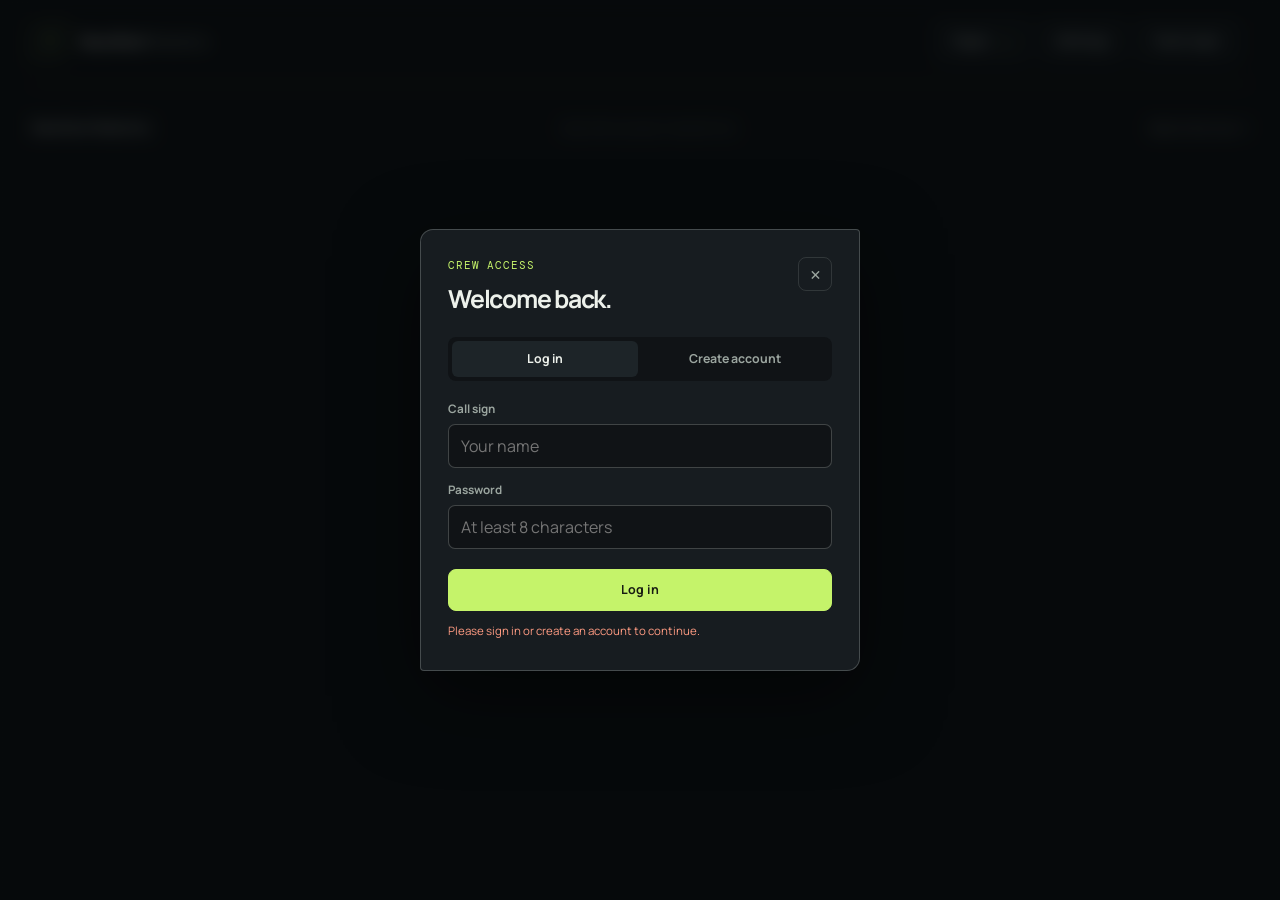
==== admin.html @ b0cc28ca "idk" ====
<!DOCTYPE html>
<html lang="en">
  <head>
    <meta charset="UTF-8" />
    <meta name="viewport" content="width=device-width, initial-scale=1.0" />
    <meta name="theme-color" content="#101316" />
    <meta name="description" content="RaceTech Robotics crew administration." />
    <title>Admin | RaceTech Robotics</title>
    <link rel="preconnect" href="https://fonts.googleapis.com" />
    <link rel="preconnect" href="https://fonts.gstatic.com" crossorigin />
    <link href="https://fonts.googleapis.com/css2?family=DM+Mono:wght@400;500&family=Manrope:wght@400;500;600;700;800&display=swap" rel="stylesheet" />
    <link rel="stylesheet" href="style.css" />
    <script defer src="script.js"></script>
  </head>
  <body data-page="admin">
    <div class="site-shell">
      <header class="navbar">
        <a class="logo" href="index.html" aria-label="RaceTech Robotics home"><span class="logo-mark" aria-hidden="true">R</span><span>RaceTech <span class="logo-light">Robotics</span></span></a>
        <nav class="nav-controls" aria-label="Main navigation">
          <div class="pages-dropdown"><button class="tech-btn nav-trigger" id="pages-toggle" type="button" aria-expanded="false" aria-controls="pages-menu">Pages <span class="chevron" aria-hidden="true">⌄</span></button><div class="dropdown-content" id="pages-menu" hidden><a href="index.html"><span>01</span> Home</a><a href="gallery.html"><span>02</span> Garage</a><a href="team.html"><span>03</span> The team</a><a href="admin.html" id="nav-admin-link" hidden aria-current="page"><span>04</span> Admin</a></div></div>
          <button class="tech-btn" type="button" onclick="openModal('settings-modal')">Settings</button><button class="tech-btn login-btn" id="user-display" type="button" onclick="openModal('auth-modal')">Team login</button><div id="role-badge-container"></div>
        </nav>
      </header>
      <main class="container subpage">
        <header class="page-heading"><p class="eyebrow">04 / TEAM TOOLS</p><h1>Control <span>room.</span></h1><p>Manage crew access and keep the team directory up to date.</p></header>
        <div class="admin-notice" id="admin-mode-notice"></div>
        <div class="table-wrap"><table class="admin-table"><thead><tr><th>Call sign</th><th>Role</th><th>Access</th><th>Update role</th></tr></thead><tbody id="admin-user-table"></tbody></table></div>
      </main>
      <footer class="site-footer"><a class="footer-brand" href="index.html">RaceTech Robotics</a><span>Built with curiosity. Tuned for fun.</span><a href="team.html">Back to the crew ↗</a></footer>
    </div>
    <div id="auth-modal" class="modal-overlay" style="display:none;"><section class="modal-card" role="dialog" aria-modal="true" aria-labelledby="auth-title"><div class="modal-header"><div><p class="eyebrow">CREW ACCESS</p><h2 id="auth-title">Welcome back.</h2></div><button class="icon-button" type="button" aria-label="Close" onclick="closeModal('auth-modal')">×</button></div><div class="tab-row"><button id="tab-login" class="tab-btn active" type="button" onclick="switchAuthTab('login')">Log in</button><button id="tab-register" class="tab-btn" type="button" onclick="switchAuthTab('register')">Create account</button></div><form id="auth-form" onsubmit="handleAuth(event)"><label class="field-label" for="username">Call sign</label><input id="username" type="text" autocomplete="username" placeholder="Your name" required /><label class="field-label" for="password">Password</label><input id="password" type="password" autocomplete="current-password" placeholder="At least 8 characters" required /><button class="tech-btn primary-btn form-submit" id="auth-submit-text" type="submit">Log in</button><p id="auth-status-text" class="form-status" role="status">Sign in to continue.</p></form></section></div>
    <div id="settings-modal" class="modal-overlay" style="display:none;"><section class="modal-card" role="dialog" aria-modal="true" aria-labelledby="settings-title"><div class="modal-header"><div><p class="eyebrow">PREFERENCES</p><h2 id="settings-title">Settings</h2></div><button class="icon-button" type="button" aria-label="Close" onclick="closeModal('settings-modal')">×</button></div><label class="toggle-row"><span><strong>Background grid</strong><small>A little workshop texture</small></span><input id="toggle-grid" type="checkbox" checked onchange="toggleSetting('grid')" /></label><label class="toggle-row"><span><strong>Pointer glow</strong><small>Soft light that follows your cursor</small></span><input id="toggle-glow" type="checkbox" checked onchange="toggleSetting('glow')" /></label><button class="text-button settings-login" type="button" onclick="logoutUser()" id="logout-button" hidden>Log out <span aria-hidden="true">→</span></button></section></div>
  </body>
</html>
---- style.css ----
:root {
  color-scheme: dark;
  --bg: #101316;
  --panel: #171c20;
  --panel-raised: #1d2428;
  --line: rgba(233, 240, 236, 0.12);
  --line-strong: rgba(233, 240, 236, 0.22);
  --text: #edf1eb;
  --muted: #9ba59f;
  --accent: #c5f36a;
  --accent-dark: #8cad45;
  --mono: "DM Mono", monospace;
  --sans: "Manrope", sans-serif;
}

* { box-sizing: border-box; }
html { scroll-behavior: smooth; }
body {
  min-height: 100vh;
  margin: 0;
  overflow-x: hidden;
  background: var(--bg);
  color: var(--text);
  font-family: var(--sans);
  -webkit-font-smoothing: antialiased;
}
body::before {
  position: fixed;
  z-index: 0;
  inset: 0;
  background-image: radial-gradient(rgba(233, 240, 236, 0.12) 0.7px, transparent 0.7px);
  background-size: 5px 5px;
  content: "";
  opacity: 0.16;
  pointer-events: none;
}
body.grid-hidden::before { display: none; }
body::after {
  position: fixed;
  z-index: 0;
  inset: 0;
  background: radial-gradient(220px circle at var(--pointer-x, 50%) var(--pointer-y, 50%), rgba(197, 243, 106, 0.075), transparent 74%);
  content: "";
  pointer-events: none;
}
body.glow-hidden::after { display: none; }
a { color: inherit; text-decoration: none; }
button, input { font: inherit; }
button { color: inherit; }
button:focus-visible, a:focus-visible, input:focus-visible {
  outline: 2px solid var(--accent);
  outline-offset: 4px;
}
[hidden] { display: none !important; }
.site-shell { position: relative; z-index: 1; width: min(100% - 64px, 1360px); margin: 0 auto; }

.rec-banner {
  display: flex;
  min-height: 42px;
  justify-content: space-between;
  align-items: center;
  gap: 16px;
  color: var(--muted);
  font-size: 0.76rem;
}
.text-button {
  display: inline-flex;
  align-items: center;
  gap: 9px;
  padding: 0;
  border: 0;
  background: none;
  color: var(--text);
  font-size: 0.82rem;
  font-weight: 700;
  cursor: pointer;
  transition: color 180ms ease, gap 180ms ease;
}
.text-button:hover { gap: 14px; color: var(--accent); }
.cms-toolbar {
  display: flex;
  min-height: 48px;
  align-items: center;
  gap: 14px;
  border-bottom: 1px solid var(--line);
  color: var(--muted);
  font-size: 0.78rem;
}
.cms-toolbar[hidden] { display: none; }
.upload-control { color: var(--accent); cursor: pointer; }
.upload-control input { width: 1px; height: 1px; overflow: hidden; opacity: 0; position: absolute; }

.navbar {
  position: sticky;
  z-index: 20;
  top: 0;
  display: flex;
  min-height: 82px;
  justify-content: space-between;
  align-items: center;
  gap: 24px;
  border-bottom: 1px solid var(--line);
  background: rgba(16, 19, 22, 0.9);
  backdrop-filter: blur(16px);
}
.logo { display: inline-flex; align-items: center; gap: 12px; font-size: 0.97rem; font-weight: 800; letter-spacing: -0.04em; white-space: nowrap; }
.logo-mark {
  display: grid;
  width: 36px;
  height: 36px;
  place-items: center;
  border: 1px solid var(--accent);
  border-radius: 11px 4px 11px 4px;
  color: var(--accent);
  font-family: var(--mono);
  font-size: 1.1rem;
  font-weight: 500;
}
.logo-light { color: var(--muted); font-weight: 500; }
.nav-controls { display: flex; align-items: center; gap: 9px; }
.pages-dropdown { position: relative; }
.tech-btn {
  position: relative;
  isolation: isolate;
  display: inline-flex;
  min-height: 42px;
  justify-content: center;
  align-items: center;
  gap: 9px;
  padding: 0 16px;
  overflow: visible;
  border: 1px solid var(--line-strong);
  border-radius: 8px;
  background: #171c20;
  color: var(--text);
  font-size: 0.78rem;
  font-weight: 700;
  cursor: pointer;
  transition: border-color 180ms ease, background 180ms ease, color 180ms ease, transform 180ms ease;
}
.tech-btn::before {
  position: absolute;
  z-index: 0;
  inset: -1px;
  padding: 1px;
  border-radius: inherit;
  background: conic-gradient(from 0deg, transparent 0deg 250deg, var(--accent) 290deg, #f4ffd8 320deg, transparent 360deg);
  content: "";
  opacity: 0;
  -webkit-mask: linear-gradient(#000 0 0) content-box, linear-gradient(#000 0 0);
  -webkit-mask-composite: xor;
  mask-composite: exclude;
  pointer-events: none;
  transition: opacity 180ms ease;
}
.tech-btn:hover {
  transform: translateY(-1px);
  border-color: rgba(197, 243, 106, 0.65);
  background: #202820;
  color: #f7ffea;
}
.tech-btn:hover::before { opacity: 0.82; animation: orbit-glow 1.6s linear infinite; }
.tech-btn:active { transform: translateY(0); }
.small-btn { min-height: 34px; padding: 0 12px; font-size: 0.7rem; }
.primary-btn { border-color: var(--accent); background: var(--accent); color: #171b12; }
.primary-btn:hover { border-color: #e2ffab; background: #d4ff8b; color: #11150d; }
.primary-btn::before { inset: -2px; padding: 2px; }
.login-btn { min-width: 104px; }
.nav-trigger { min-width: 96px; }
.chevron { color: var(--accent); font-size: 1rem; line-height: 0.7; }
.dropdown-content {
  position: absolute;
  top: calc(100% + 10px);
  right: 0;
  z-index: 40;
  width: 218px;
  padding: 7px;
  border: 1px solid var(--line-strong);
  border-radius: 12px;
  background: #1a2023;
  box-shadow: 0 18px 44px rgba(0, 0, 0, 0.42);
  animation: menu-enter 150ms ease both;
}
.dropdown-content a {
  display: flex;
  min-height: 42px;
  align-items: center;
  gap: 13px;
  padding: 0 11px;
  border-radius: 7px;
  color: var(--text);
  font-size: 0.81rem;
  font-weight: 600;
}
.dropdown-content a span { color: var(--muted); font-family: var(--mono); font-size: 0.68rem; }
.dropdown-content a:hover, .dropdown-content a[aria-current="page"] { background: rgba(197, 243, 106, 0.1); color: var(--accent); }
#role-badge-container { display: flex; align-items: center; }
.role-pill { display: inline-flex; align-items: center; padding: 6px 9px; border: 1px solid var(--line-strong); border-radius: 999px; color: var(--muted); font-family: var(--mono); font-size: 0.62rem; text-transform: uppercase; }
.badge-admin, .badge-mod { border-color: rgba(197, 243, 106, 0.45); color: var(--accent); }
.badge-team { color: var(--text); }

.container { padding: 50px 0 110px; }
.hero {
  display: grid;
  min-height: 570px;
  grid-template-columns: 0.94fr 1.06fr;
  align-items: center;
  gap: clamp(32px, 6vw, 88px);
  padding: 46px 0 58px;
}
.hero-copy { position: relative; z-index: 1; }
.eyebrow, .section-kicker {
  margin: 0;
  color: var(--accent);
  font-family: var(--mono);
  font-size: 0.68rem;
  letter-spacing: 0.08em;
  line-height: 1.6;
  text-transform: uppercase;
}
.hero .eyebrow { display: flex; align-items: center; gap: 10px; }
.live-dot { width: 7px; height: 7px; border-radius: 50%; background: var(--accent); box-shadow: 0 0 12px rgba(197, 243, 106, 0.75); }
.hero h1, .page-heading h1 {
  margin: 19px 0 17px;
  font-size: clamp(3.1rem, 6.1vw, 5.9rem);
  font-weight: 800;
  letter-spacing: -0.085em;
  line-height: 0.99;
}
.hero h1 span, .page-heading h1 span, .intro-section h2 span { color: var(--accent); }
.hero-desc { max-width: 500px; margin: 0; color: var(--muted); font-size: 1rem; line-height: 1.85; }
.hero-actions { display: flex; align-items: center; gap: 24px; margin-top: 28px; }
.hero-visual {
  position: relative;
  min-width: 0;
  margin: 0;
  padding: 11px;
  border: 1px solid var(--line-strong);
  border-radius: 16px 4px 16px 4px;
  background: #171c20;
}
.hero-visual::after { position: absolute; inset: 11px; border: 1px solid rgba(255, 255, 255, 0.14); border-radius: 9px 2px 9px 2px; content: ""; pointer-events: none; }
.hero-visual img { display: block; width: 100%; height: clamp(320px, 38vw, 480px); border-radius: 9px 2px 9px 2px; object-fit: cover; filter: saturate(0.82) contrast(1.04); }
.hero-visual figcaption { display: flex; justify-content: space-between; gap: 12px; padding: 13px 5px 2px; color: var(--muted); font-family: var(--mono); font-size: 0.59rem; letter-spacing: 0.07em; }
.visual-index { position: absolute; top: 26px; left: 26px; padding: 7px 9px; border: 1px solid rgba(255,255,255,.35); border-radius: 4px; background: rgba(16,19,22,.7); color: var(--text); font-family: var(--mono); font-size: 0.65rem; }
.hero-stats { display: flex; gap: clamp(25px, 4vw, 48px); margin-top: 43px; }
.hero-stats div { display: grid; gap: 6px; }
.hero-stats strong { font-family: var(--mono); font-size: 1.2rem; font-weight: 400; }
.hero-stats span { color: var(--muted); font-size: 0.72rem; }

.intro-section { display: grid; grid-template-columns: 0.7fr 1.3fr; gap: 40px; padding: 72px 0 82px; border-top: 1px solid var(--line); }
.intro-section h2 { margin: 0 0 18px; font-size: clamp(2rem, 4vw, 3.7rem); letter-spacing: -0.07em; line-height: 1.1; }
.intro-section p:not(.eyebrow) { max-width: 660px; margin: 0 0 22px; color: var(--muted); font-size: 0.94rem; line-height: 1.9; }
.intro-section .text-button { margin-top: 4px; }
.home-feature-grid { display: grid; grid-template-columns: 1fr 1fr; gap: 14px; }
.feature-card {
  position: relative;
  display: flex;
  min-height: 220px;
  justify-content: space-between;
  align-items: flex-end;
  padding: 27px;
  overflow: hidden;
  border: 1px solid var(--line);
  border-radius: 12px 3px 12px 3px;
  background: linear-gradient(135deg, #20272a, #161b1e);
  transition: border-color 200ms ease, transform 200ms ease;
}
.feature-card:hover { transform: translateY(-3px); border-color: rgba(197, 243, 106, 0.52); }
.feature-card-accent { background: linear-gradient(135deg, #242b20, #171c18); }
.feature-number { position: absolute; top: 24px; left: 27px; color: var(--muted); font-family: var(--mono); font-size: 0.7rem; }
.feature-card .eyebrow { margin-bottom: 8px; }
.feature-card h3 { margin: 0; font-size: clamp(1.5rem, 2.6vw, 2.2rem); letter-spacing: -0.06em; line-height: 1.16; }
.card-arrow { color: var(--accent); font-size: 1.5rem; }

.subpage { min-height: 66vh; }
.page-heading { padding: 67px 0 54px; border-bottom: 1px solid var(--line); }
.page-heading h1 { margin-top: 14px; font-size: clamp(3rem, 7vw, 6.3rem); }
.page-heading > p:last-child { max-width: 600px; margin: 0; color: var(--muted); font-size: 1rem; line-height: 1.8; }
.gallery-grid { display: grid; grid-template-columns: repeat(3, minmax(0, 1fr)); gap: 17px; padding-top: 32px; }
.gallery-card { min-width: 0; padding: 10px; border: 1px solid var(--line); border-radius: 12px 3px 12px 3px; background: var(--panel); transition: transform 200ms ease, border-color 200ms ease; }
.gallery-card:hover { transform: translateY(-3px); border-color: rgba(197, 243, 106, 0.46); }
.gallery-img { display: block; width: 100%; height: 230px; border-radius: 7px 2px 7px 2px; object-fit: cover; background: var(--panel-raised); }
.gallery-caption { display: flex; min-height: 52px; justify-content: space-between; align-items: center; gap: 12px; padding: 8px 6px 0; font-size: 0.84rem; font-weight: 700; }
.gallery-caption .eyebrow { color: var(--muted); font-size: 0.59rem; }
.delete-photo { min-height: 32px; padding: 0 10px; }
.empty-state { grid-column: 1 / -1; padding: 36px; border: 1px dashed var(--line-strong); border-radius: 10px; color: var(--muted); text-align: center; }
.team-intro { display: grid; grid-template-columns: 0.7fr 1.3fr; gap: 40px; padding: 43px 0 68px; border-bottom: 1px solid var(--line); }
.team-intro p { max-width: 700px; margin: 0; color: var(--muted); font-size: 1.04rem; line-height: 1.9; }
.roster-section { padding: 65px 0 75px; }
.section-title-row { display: flex; justify-content: space-between; align-items: end; gap: 20px; margin-bottom: 25px; }
.section-title-row h2 { margin: 8px 0 0; font-size: clamp(1.8rem, 3vw, 2.7rem); letter-spacing: -0.06em; }
.team-grid { display: grid; grid-template-columns: repeat(auto-fit, minmax(230px, 1fr)); gap: 14px; }
.team-card { min-height: 180px; padding: 22px; border: 1px solid var(--line); border-radius: 10px 3px 10px 3px; background: var(--panel); }
.team-card-icon { display: grid; width: 42px; height: 42px; place-items: center; margin-bottom: 20px; border: 1px solid rgba(197, 243, 106, .28); border-radius: 12px 3px 12px 3px; color: var(--accent); font-family: var(--mono); }
.team-card h3 { margin: 0 0 6px; font-size: 1rem; }
.team-card p { margin: 0; color: var(--muted); font-size: 0.77rem; line-height: 1.6; }
.join-card { padding: 34px; border: 1px solid rgba(197, 243, 106, .25); border-radius: 12px 3px 12px 3px; background: linear-gradient(120deg, rgba(197,243,106,.08), rgba(23,28,32,.76)); }
.join-card h2 { margin: 12px 0 24px; font-size: clamp(2rem, 4vw, 3.5rem); letter-spacing: -0.07em; line-height: 1.06; }

.admin-notice { margin: 28px 0 15px; color: var(--muted); font-size: 0.86rem; line-height: 1.7; }
.admin-notice strong { color: var(--accent); }
.table-wrap { overflow-x: auto; border: 1px solid var(--line); border-radius: 10px 3px 10px 3px; }
.admin-table { width: 100%; border-collapse: collapse; text-align: left; }
.admin-table th, .admin-table td { padding: 15px 18px; border-bottom: 1px solid var(--line); }
.admin-table th { color: var(--muted); font-family: var(--mono); font-size: 0.64rem; font-weight: 400; letter-spacing: 0.06em; text-transform: uppercase; }
.admin-table td { color: var(--text); font-size: 0.82rem; }
.role-select { max-width: 160px; padding: 8px 10px; border: 1px solid var(--line-strong); border-radius: 7px; background: var(--panel); color: var(--text); }
.role-select:disabled { opacity: 0.5; }
.site-footer { display: flex; min-height: 90px; justify-content: space-between; align-items: center; gap: 18px; border-top: 1px solid var(--line); color: var(--muted); font-size: 0.7rem; }
.site-footer a:last-child { color: var(--text); }
.site-footer a:hover { color: var(--accent); }
.footer-brand { color: var(--text); font-size: 0.78rem; font-weight: 800; }

.modal-overlay { position: fixed; z-index: 100; inset: 0; display: flex; justify-content: center; align-items: center; padding: 20px; background: rgba(5, 7, 8, 0.76); backdrop-filter: blur(9px); }
.modal-card { width: min(100%, 440px); padding: 27px; border: 1px solid var(--line-strong); border-radius: 13px 4px 13px 4px; background: #171c20; box-shadow: 0 25px 80px rgba(0,0,0,.5); animation: menu-enter 180ms ease both; }
.modal-header { display: flex; justify-content: space-between; align-items: start; gap: 20px; margin-bottom: 22px; }
.modal-header h2 { margin: 7px 0 0; font-size: 1.55rem; letter-spacing: -0.05em; }
.icon-button { width: 34px; height: 34px; border: 1px solid var(--line); border-radius: 8px; background: transparent; color: var(--muted); font-size: 1.4rem; cursor: pointer; }
.icon-button:hover { border-color: var(--line-strong); color: var(--text); }
.tab-row { display: grid; grid-template-columns: 1fr 1fr; gap: 5px; padding: 4px; margin-bottom: 20px; border-radius: 8px; background: #101316; }
.tab-btn { min-height: 36px; border: 0; border-radius: 6px; background: transparent; color: var(--muted); font-size: 0.77rem; font-weight: 700; cursor: pointer; }
.tab-btn.active { background: var(--panel-raised); color: var(--text); }
.field-label { display: block; margin: 14px 0 7px; color: var(--muted); font-size: 0.73rem; font-weight: 700; }
#auth-form input { width: 100%; height: 44px; padding: 0 12px; border: 1px solid var(--line-strong); border-radius: 7px; background: #101316; color: var(--text); }
#auth-form input:focus { border-color: var(--accent); }
.form-submit { width: 100%; margin-top: 20px; }
.form-status { min-height: 20px; margin: 12px 0 0; color: var(--muted); font-size: 0.72rem; }
.toggle-row { display: flex; justify-content: space-between; align-items: center; gap: 20px; padding: 15px 0; border-bottom: 1px solid var(--line); cursor: pointer; }
.toggle-row strong, .toggle-row small { display: block; }
.toggle-row strong { font-size: 0.82rem; }
.toggle-row small { margin-top: 4px; color: var(--muted); font-size: 0.69rem; }
.toggle-row input { width: 17px; height: 17px; accent-color: var(--accent); }
.settings-login { margin-top: 18px; }
.editable[contenteditable="true"] { outline: 1px dashed var(--accent); outline-offset: 4px; }

@keyframes orbit-glow { to { transform: rotate(360deg); } }
@keyframes menu-enter { from { opacity: 0; transform: translateY(-5px); } to { opacity: 1; transform: translateY(0); } }
@media (max-width: 900px) {
  .site-shell { width: min(100% - 40px, 720px); }
  .hero { min-height: auto; grid-template-columns: 1fr; gap: 35px; padding-top: 58px; }
  .hero-copy { max-width: 660px; }
  .hero-visual img { height: min(58vw, 470px); }
  .intro-section, .team-intro { grid-template-columns: 1fr; gap: 20px; }
  .gallery-grid { grid-template-columns: repeat(2, minmax(0, 1fr)); }
}
@media (max-width: 600px) {
  .site-shell { width: calc(100% - 32px); }
  .rec-banner { align-items: start; padding: 10px 0; font-size: 0.68rem; }
  .rec-banner .text-button { flex: 0 0 auto; font-size: 0.7rem; }
  .navbar { min-height: 70px; flex-wrap: wrap; gap: 12px; padding: 12px 0; }
  .logo { font-size: 0.85rem; }
  .logo-mark { width: 31px; height: 31px; }
  .nav-controls { width: 100%; flex-wrap: wrap; justify-content: flex-end; gap: 6px; }
  .nav-controls > .tech-btn { min-height: 36px; padding: 0 10px; font-size: 0.68rem; }
  .nav-trigger { min-width: auto; min-height: 36px; padding: 0 10px; font-size: 0.68rem; }
  .login-btn { min-width: auto; }
  #role-badge-container { display: none; }
  .container { padding: 25px 0 70px; }
  .hero { gap: 30px; padding: 39px 0 46px; }
  .hero h1 { font-size: clamp(2.2rem, 14vw, 4.3rem); }
  .hero-desc { font-size: 0.9rem; }
  .hero-actions { flex-wrap: wrap; gap: 18px; }
  .hero-stats { margin-top: 30px; }
  .hero-visual img { height: 65vw; min-height: 230px; }
  .hero-visual figcaption { font-size: 0.49rem; }
  .intro-section { gap: 16px; padding: 45px 0 48px; }
  .home-feature-grid { grid-template-columns: 1fr; }
  .feature-card { min-height: 175px; }
  .page-heading { padding: 42px 0 35px; }
  .page-heading h1 { font-size: clamp(2.2rem, 13vw, 4.5rem); }
  .gallery-grid { grid-template-columns: 1fr; gap: 12px; padding-top: 20px; }
  .gallery-img { height: 63vw; max-height: 340px; }
  .team-intro { padding: 30px 0 45px; }
  .roster-section { padding: 44px 0; }
  .section-title-row { align-items: start; flex-direction: column; }
  .join-card { padding: 25px; }
  .site-footer { min-height: 100px; flex-wrap: wrap; justify-content: space-between; padding: 20px 0; }
  .site-footer span { order: 3; width: 100%; }
  .cms-toolbar { flex-wrap: wrap; padding: 10px 0; }
  .modal-card { padding: 22px; }
}
@media (prefers-reduced-motion: reduce) {
  *, *::before, *::after { scroll-behavior: auto !important; animation-duration: 0.01ms !important; animation-iteration-count: 1 !important; transition-duration: 0.01ms !important; }
}
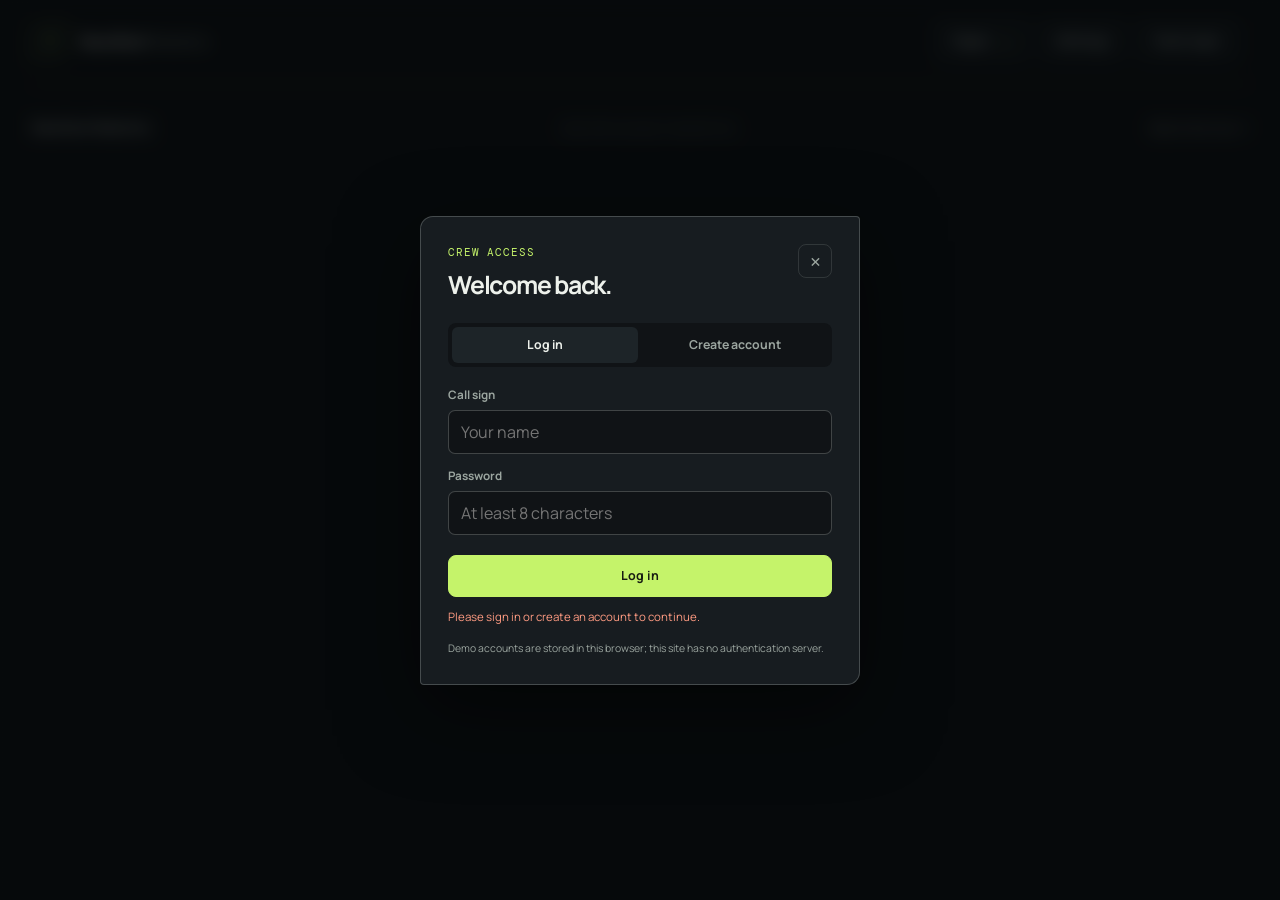
==== commit 7bbb0e66: "Updated website" ====
--- a/admin.html
+++ b/admin.html
@@ -21,14 +21,14 @@
           <button class="tech-btn" type="button" onclick="openModal('settings-modal')">Settings</button><button class="tech-btn login-btn" id="user-display" type="button" onclick="openModal('auth-modal')">Team login</button><div id="role-badge-container"></div>
         </nav>
       </header>
-      <main class="container subpage">
-        <header class="page-heading"><p class="eyebrow">04 / TEAM TOOLS</p><h1>Control <span>room.</span></h1><p>Manage crew access and keep the team directory up to date.</p></header>
+      <main class="container subpage" hidden>
+        <header class="page-heading"><p class="eyebrow">04 / TEAM TOOLS</p><h1>Control <span>room.</span></h1><p>Admins can change roles; Mods can view the complete user list.</p></header>
         <div class="admin-notice" id="admin-mode-notice"></div>
         <div class="table-wrap"><table class="admin-table"><thead><tr><th>Call sign</th><th>Role</th><th>Access</th><th>Update role</th></tr></thead><tbody id="admin-user-table"></tbody></table></div>
       </main>
       <footer class="site-footer"><a class="footer-brand" href="index.html">RaceTech Robotics</a><span>Built with curiosity. Tuned for fun.</span><a href="team.html">Back to the crew ↗</a></footer>
     </div>
-    <div id="auth-modal" class="modal-overlay" style="display:none;"><section class="modal-card" role="dialog" aria-modal="true" aria-labelledby="auth-title"><div class="modal-header"><div><p class="eyebrow">CREW ACCESS</p><h2 id="auth-title">Welcome back.</h2></div><button class="icon-button" type="button" aria-label="Close" onclick="closeModal('auth-modal')">×</button></div><div class="tab-row"><button id="tab-login" class="tab-btn active" type="button" onclick="switchAuthTab('login')">Log in</button><button id="tab-register" class="tab-btn" type="button" onclick="switchAuthTab('register')">Create account</button></div><form id="auth-form" onsubmit="handleAuth(event)"><label class="field-label" for="username">Call sign</label><input id="username" type="text" autocomplete="username" placeholder="Your name" required /><label class="field-label" for="password">Password</label><input id="password" type="password" autocomplete="current-password" placeholder="At least 8 characters" required /><button class="tech-btn primary-btn form-submit" id="auth-submit-text" type="submit">Log in</button><p id="auth-status-text" class="form-status" role="status">Sign in to continue.</p></form></section></div>
+    <div id="auth-modal" class="modal-overlay" style="display:none;"><section class="modal-card" role="dialog" aria-modal="true" aria-labelledby="auth-title"><div class="modal-header"><div><p class="eyebrow">CREW ACCESS</p><h2 id="auth-title">Welcome back.</h2></div><button class="icon-button" type="button" aria-label="Close" onclick="closeModal('auth-modal')">×</button></div><div class="tab-row"><button id="tab-login" class="tab-btn active" type="button" onclick="switchAuthTab('login')">Log in</button><button id="tab-register" class="tab-btn" type="button" onclick="switchAuthTab('register')">Create account</button></div><form id="auth-form" onsubmit="handleAuth(event)"><label class="field-label" for="username">Call sign</label><input id="username" type="text" autocomplete="username" placeholder="Your name" required /><label class="field-label" for="password">Password</label><input id="password" type="password" autocomplete="current-password" placeholder="At least 8 characters" required /><button class="tech-btn primary-btn form-submit" id="auth-submit-text" type="submit">Log in</button><p id="auth-status-text" class="form-status" role="status">Sign in to continue.</p><p class="security-note">Demo accounts are stored in this browser; this site has no authentication server.</p></form></section></div>
     <div id="settings-modal" class="modal-overlay" style="display:none;"><section class="modal-card" role="dialog" aria-modal="true" aria-labelledby="settings-title"><div class="modal-header"><div><p class="eyebrow">PREFERENCES</p><h2 id="settings-title">Settings</h2></div><button class="icon-button" type="button" aria-label="Close" onclick="closeModal('settings-modal')">×</button></div><label class="toggle-row"><span><strong>Background grid</strong><small>A little workshop texture</small></span><input id="toggle-grid" type="checkbox" checked onchange="toggleSetting('grid')" /></label><label class="toggle-row"><span><strong>Pointer glow</strong><small>Soft light that follows your cursor</small></span><input id="toggle-glow" type="checkbox" checked onchange="toggleSetting('glow')" /></label><button class="text-button settings-login" type="button" onclick="logoutUser()" id="logout-button" hidden>Log out <span aria-hidden="true">→</span></button></section></div>
   </body>
 </html>
--- a/style.css
+++ b/style.css
@@ -198,6 +198,8 @@
 .role-pill { display: inline-flex; align-items: center; padding: 6px 9px; border: 1px solid var(--line-strong); border-radius: 999px; color: var(--muted); font-family: var(--mono); font-size: 0.62rem; text-transform: uppercase; }
 .badge-admin, .badge-mod { border-color: rgba(197, 243, 106, 0.45); color: var(--accent); }
 .badge-team { color: var(--text); }
+.badge-user { color: var(--muted); }
+.team-profile-badge { margin-left: 6px; vertical-align: middle; }
 
 .container { padding: 50px 0 110px; }
 .hero {
@@ -326,6 +328,7 @@
 #auth-form input:focus { border-color: var(--accent); }
 .form-submit { width: 100%; margin-top: 20px; }
 .form-status { min-height: 20px; margin: 12px 0 0; color: var(--muted); font-size: 0.72rem; }
+.security-note { margin: 12px 0 0; color: var(--muted); font-size: 0.65rem; line-height: 1.5; }
 .toggle-row { display: flex; justify-content: space-between; align-items: center; gap: 20px; padding: 15px 0; border-bottom: 1px solid var(--line); cursor: pointer; }
 .toggle-row strong, .toggle-row small { display: block; }
 .toggle-row strong { font-size: 0.82rem; }
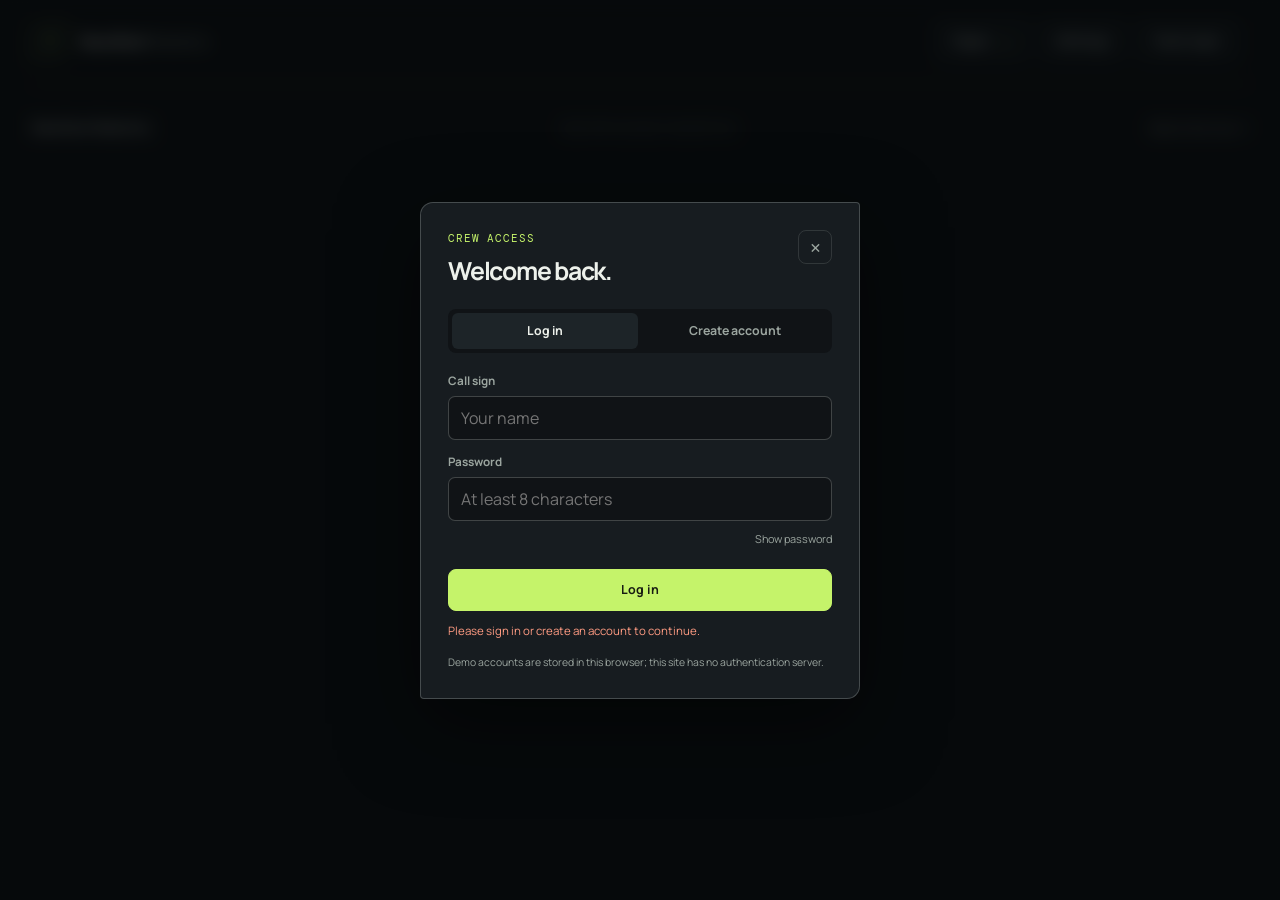
==== commit 3de9979b: "Updated website" ====
--- a/admin.html
+++ b/admin.html
@@ -28,7 +28,7 @@
       </main>
       <footer class="site-footer"><a class="footer-brand" href="index.html">RaceTech Robotics</a><span>Built with curiosity. Tuned for fun.</span><a href="team.html">Back to the crew ↗</a></footer>
     </div>
-    <div id="auth-modal" class="modal-overlay" style="display:none;"><section class="modal-card" role="dialog" aria-modal="true" aria-labelledby="auth-title"><div class="modal-header"><div><p class="eyebrow">CREW ACCESS</p><h2 id="auth-title">Welcome back.</h2></div><button class="icon-button" type="button" aria-label="Close" onclick="closeModal('auth-modal')">×</button></div><div class="tab-row"><button id="tab-login" class="tab-btn active" type="button" onclick="switchAuthTab('login')">Log in</button><button id="tab-register" class="tab-btn" type="button" onclick="switchAuthTab('register')">Create account</button></div><form id="auth-form" onsubmit="handleAuth(event)"><label class="field-label" for="username">Call sign</label><input id="username" type="text" autocomplete="username" placeholder="Your name" required /><label class="field-label" for="password">Password</label><input id="password" type="password" autocomplete="current-password" placeholder="At least 8 characters" required /><button class="tech-btn primary-btn form-submit" id="auth-submit-text" type="submit">Log in</button><p id="auth-status-text" class="form-status" role="status">Sign in to continue.</p><p class="security-note">Demo accounts are stored in this browser; this site has no authentication server.</p></form></section></div>
+    <div id="auth-modal" class="modal-overlay" style="display:none;"><section class="modal-card" role="dialog" aria-modal="true" aria-labelledby="auth-title"><div class="modal-header"><div><p class="eyebrow">CREW ACCESS</p><h2 id="auth-title">Welcome back.</h2></div><button class="icon-button" type="button" aria-label="Close" onclick="closeModal('auth-modal')">×</button></div><div class="tab-row"><button id="tab-login" class="tab-btn active" type="button" onclick="switchAuthTab('login')">Log in</button><button id="tab-register" class="tab-btn" type="button" onclick="switchAuthTab('register')">Create account</button></div><form id="auth-form" onsubmit="handleAuth(event)"><label class="field-label" for="username">Call sign</label><input id="username" type="text" autocomplete="username" placeholder="Your name" required /><label class="field-label" for="password">Password</label><input id="password" type="password" autocomplete="current-password" placeholder="At least 8 characters" required /><button class="password-toggle" id="password-visibility-toggle" type="button" aria-pressed="false" onclick="togglePasswordVisibility()">Show password</button><button class="tech-btn primary-btn form-submit" id="auth-submit-text" type="submit">Log in</button><p id="auth-status-text" class="form-status" role="status">Sign in to continue.</p><p class="security-note">Demo accounts are stored in this browser; this site has no authentication server.</p></form></section></div>
     <div id="settings-modal" class="modal-overlay" style="display:none;"><section class="modal-card" role="dialog" aria-modal="true" aria-labelledby="settings-title"><div class="modal-header"><div><p class="eyebrow">PREFERENCES</p><h2 id="settings-title">Settings</h2></div><button class="icon-button" type="button" aria-label="Close" onclick="closeModal('settings-modal')">×</button></div><label class="toggle-row"><span><strong>Background grid</strong><small>A little workshop texture</small></span><input id="toggle-grid" type="checkbox" checked onchange="toggleSetting('grid')" /></label><label class="toggle-row"><span><strong>Pointer glow</strong><small>Soft light that follows your cursor</small></span><input id="toggle-glow" type="checkbox" checked onchange="toggleSetting('glow')" /></label><button class="text-button settings-login" type="button" onclick="logoutUser()" id="logout-button" hidden>Log out <span aria-hidden="true">→</span></button></section></div>
   </body>
 </html>
--- a/style.css
+++ b/style.css
@@ -328,6 +328,8 @@
 #auth-form input:focus { border-color: var(--accent); }
 .form-submit { width: 100%; margin-top: 20px; }
 .form-status { min-height: 20px; margin: 12px 0 0; color: var(--muted); font-size: 0.72rem; }
+.password-toggle { display: block; margin: 7px 0 0 auto; padding: 3px 0; border: 0; background: none; color: var(--muted); font-size: 0.68rem; cursor: pointer; }
+.password-toggle:hover { color: var(--accent); }
 .security-note { margin: 12px 0 0; color: var(--muted); font-size: 0.65rem; line-height: 1.5; }
 .toggle-row { display: flex; justify-content: space-between; align-items: center; gap: 20px; padding: 15px 0; border-bottom: 1px solid var(--line); cursor: pointer; }
 .toggle-row strong, .toggle-row small { display: block; }
